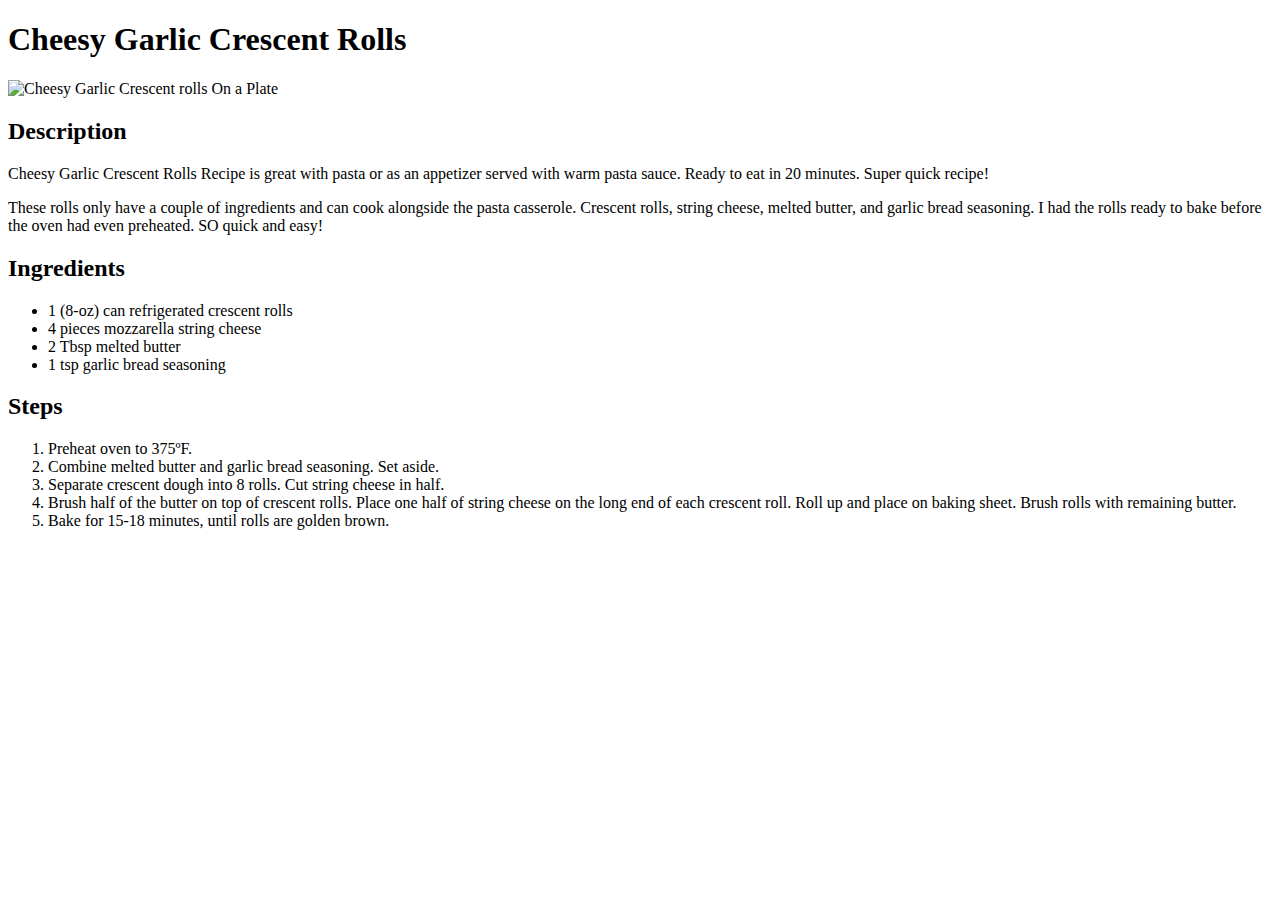
==== recipes/cheesygarliccrescentrolls.html @ e417b45e "Added the ingredients list as well as the steps for the recipe cheesygarliccrescentrolls.html" ====
<!DOCTYPE html>
<html lang="en">
<head>
    <meta charset="UTF-8">
    <meta name="viewport" content="width=device-width, initial-scale=1.0">
    <title>Cheesy Garlic Crescent Rolls</title>
</head>
<body>
    <h1>Cheesy Garlic Crescent Rolls</h1>
    <img src="https://www.plainchicken.com/wp-content/uploads/2019/11/cheesy-garlic-crescents-1-2-640x959.jpg" alt="Cheesy Garlic Crescent rolls On a Plate">
    <h2>Description</h2>
    <p>Cheesy Garlic Crescent Rolls Recipe is great with pasta or as an appetizer served with warm pasta sauce. Ready to eat in 20 minutes. Super quick recipe!</p>
    <p>These rolls only have a couple of ingredients and can cook alongside the pasta casserole. Crescent rolls, string cheese, melted butter, and garlic bread seasoning. I had the rolls ready to bake before the oven had even preheated. SO quick and easy!</p>
    <h2>Ingredients</h2>
    <ul>
        <li>1 (8-oz) can refrigerated crescent rolls</li>
        <li>4 pieces mozzarella string cheese</li>
        <li>2 Tbsp melted butter</li>
        <li>1 tsp garlic bread seasoning</li>
    </ul>
    <h2>Steps</h2>
    <ol>
        <li>Preheat oven to 375ºF.</li>
        <li>Combine melted butter and garlic bread seasoning. Set aside.</li>
        <li>Separate crescent dough into 8 rolls. Cut string cheese in half.</li>
        <li>Brush half of the butter on top of crescent rolls. Place one half of string cheese on the long end of each crescent roll. Roll up and place on baking sheet. Brush rolls with remaining butter.</li>
        <li>Bake for 15-18 minutes, until rolls are golden brown.</li>
    </ol>
</body>
</html>
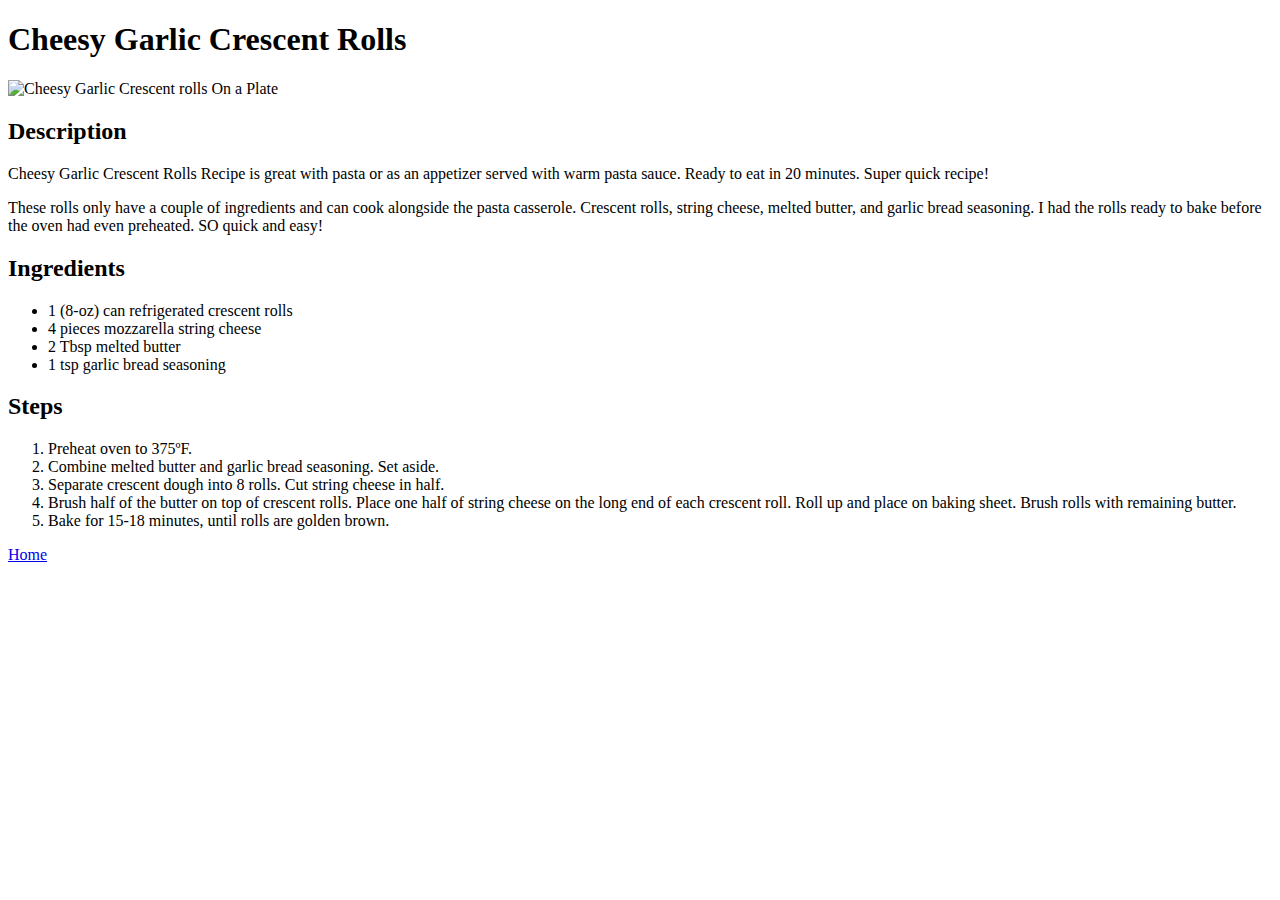
==== commit 49c792b2: "Prepended index.html links to make sure theres no issues. Added a home link to each recipe to let th" ====
--- a/recipes/cheesygarliccrescentrolls.html
+++ b/recipes/cheesygarliccrescentrolls.html
@@ -26,5 +26,6 @@
         <li>Brush half of the butter on top of crescent rolls. Place one half of string cheese on the long end of each crescent roll. Roll up and place on baking sheet. Brush rolls with remaining butter.</li>
         <li>Bake for 15-18 minutes, until rolls are golden brown.</li>
     </ol>
+    <a href="../index.html">Home</a>
 </body>
 </html>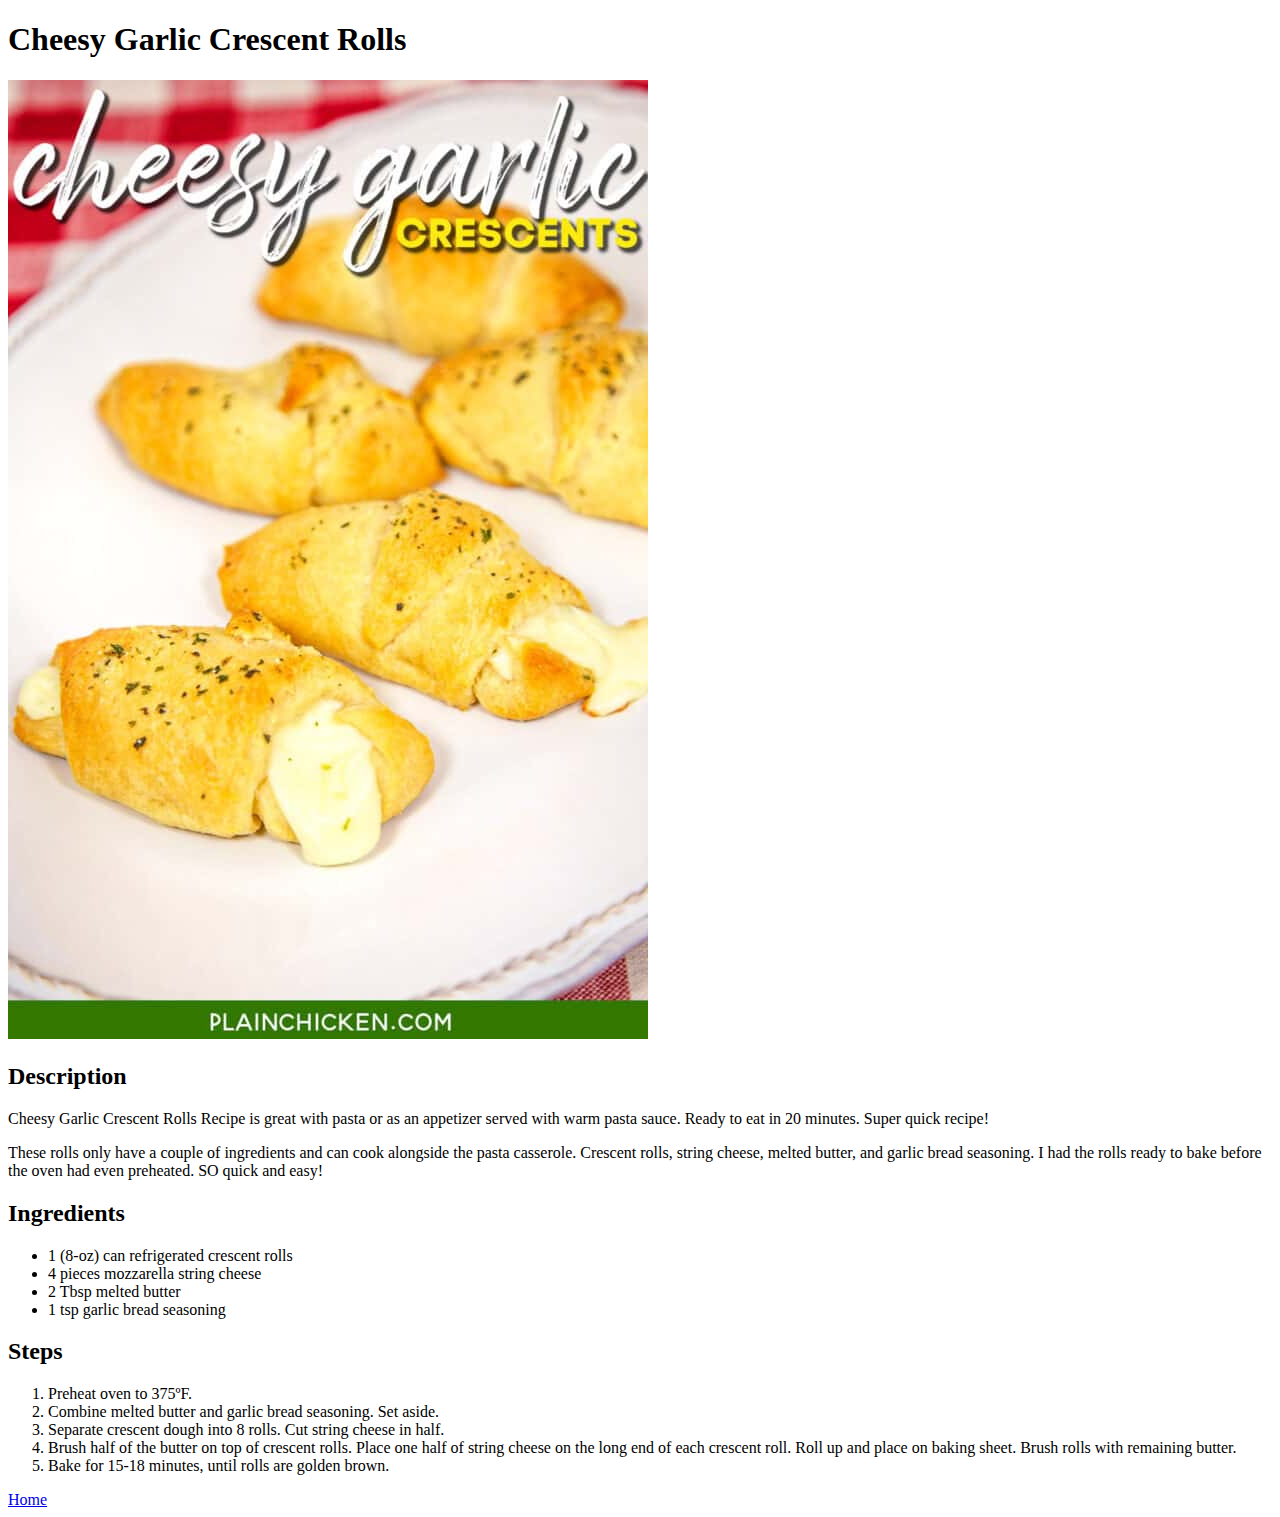
==== commit 10199479: "Changed the image links to be relevant and grabbing from the files instead of online" ====
--- a/recipes/cheesygarliccrescentrolls.html
+++ b/recipes/cheesygarliccrescentrolls.html
@@ -7,7 +7,7 @@
 </head>
 <body>
     <h1>Cheesy Garlic Crescent Rolls</h1>
-    <img src="https://www.plainchicken.com/wp-content/uploads/2019/11/cheesy-garlic-crescents-1-2-640x959.jpg" alt="Cheesy Garlic Crescent rolls On a Plate">
+    <img src="../images/CheesyCrescents.jpg" alt="Cheesy Garlic Crescent rolls On a Plate">
     <h2>Description</h2>
     <p>Cheesy Garlic Crescent Rolls Recipe is great with pasta or as an appetizer served with warm pasta sauce. Ready to eat in 20 minutes. Super quick recipe!</p>
     <p>These rolls only have a couple of ingredients and can cook alongside the pasta casserole. Crescent rolls, string cheese, melted butter, and garlic bread seasoning. I had the rolls ready to bake before the oven had even preheated. SO quick and easy!</p>
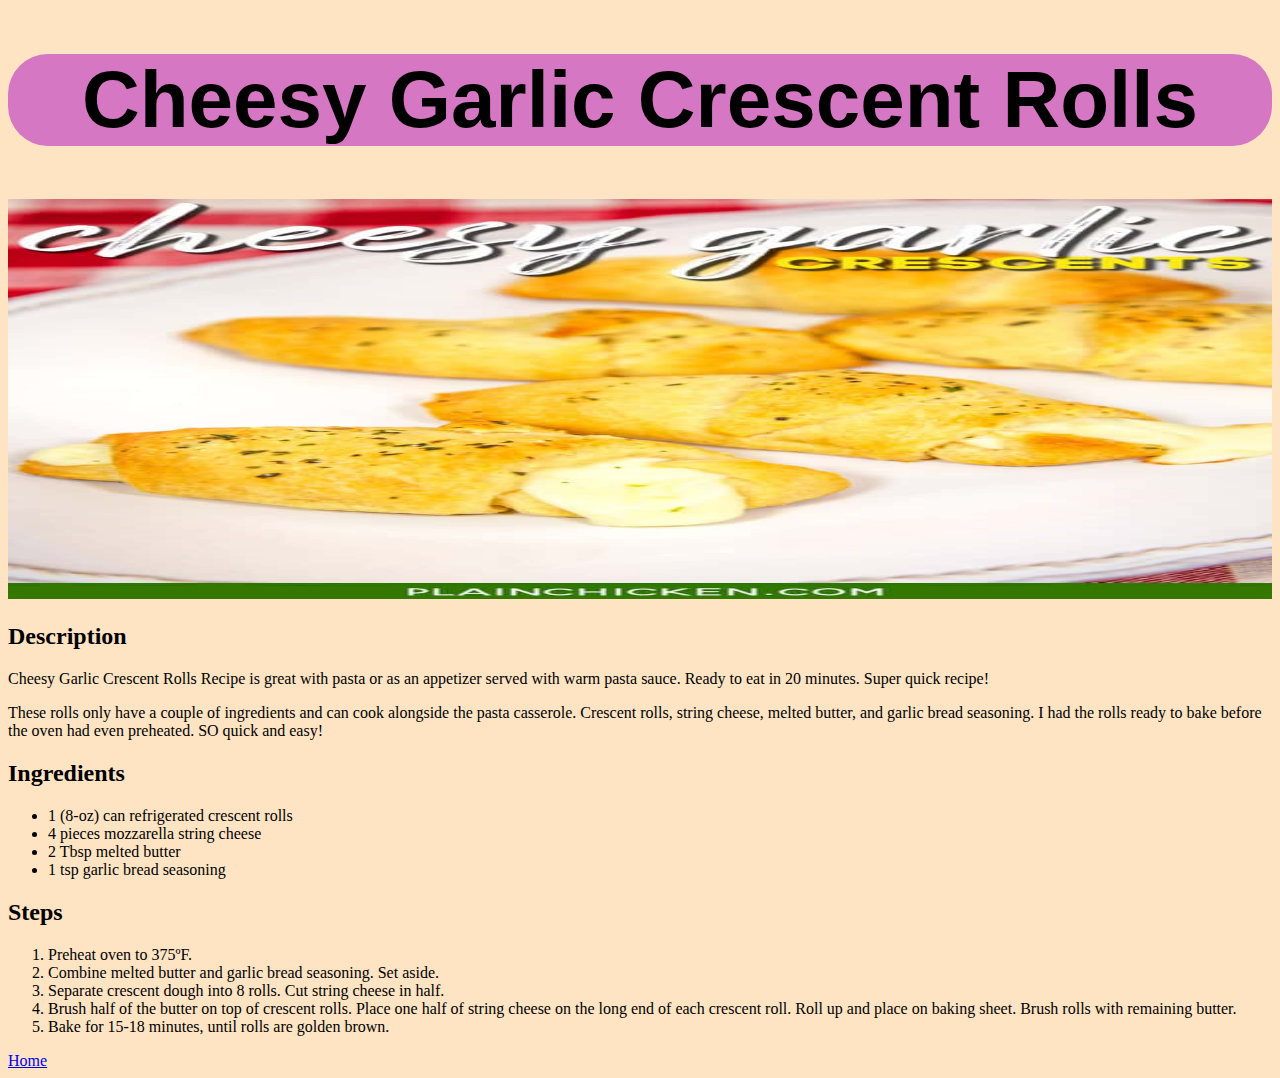
==== commit 555cc1c1: "Linked the style.css to the other recipes" ====
--- a/recipes/cheesygarliccrescentrolls.html
+++ b/recipes/cheesygarliccrescentrolls.html
@@ -4,9 +4,10 @@
     <meta charset="UTF-8">
     <meta name="viewport" content="width=device-width, initial-scale=1.0">
     <title>Cheesy Garlic Crescent Rolls</title>
+    <link rel="stylesheet" href="../style.css">
 </head>
 <body>
-    <h1>Cheesy Garlic Crescent Rolls</h1>
+    <h1 id="main-heading">Cheesy Garlic Crescent Rolls</h1>
     <img src="../images/CheesyCrescents.jpg" alt="Cheesy Garlic Crescent rolls On a Plate">
     <h2>Description</h2>
     <p>Cheesy Garlic Crescent Rolls Recipe is great with pasta or as an appetizer served with warm pasta sauce. Ready to eat in 20 minutes. Super quick recipe!</p>
--- a/style.css
+++ b/style.css
@@ -0,0 +1,24 @@
+body {
+    background-color: bisque;
+}
+#main-heading {
+    font-family:Arial, Helvetica, sans-serif;
+    font-size: 80px;
+    background-color: rgba(171, 10, 192, 0.5);
+    text-align: center;
+    border-radius: 40px;
+}
+
+.recipes {
+    text-align: center;
+    font-family: Georgia, 'Times New Roman', Times, serif;
+    font-size: 40px;
+    background-color: rgba(76, 92, 238, 0.199);
+    border-radius: 25px;
+    list-style: none;
+}
+
+img {
+    width: 100%;
+    height: 400px;
+}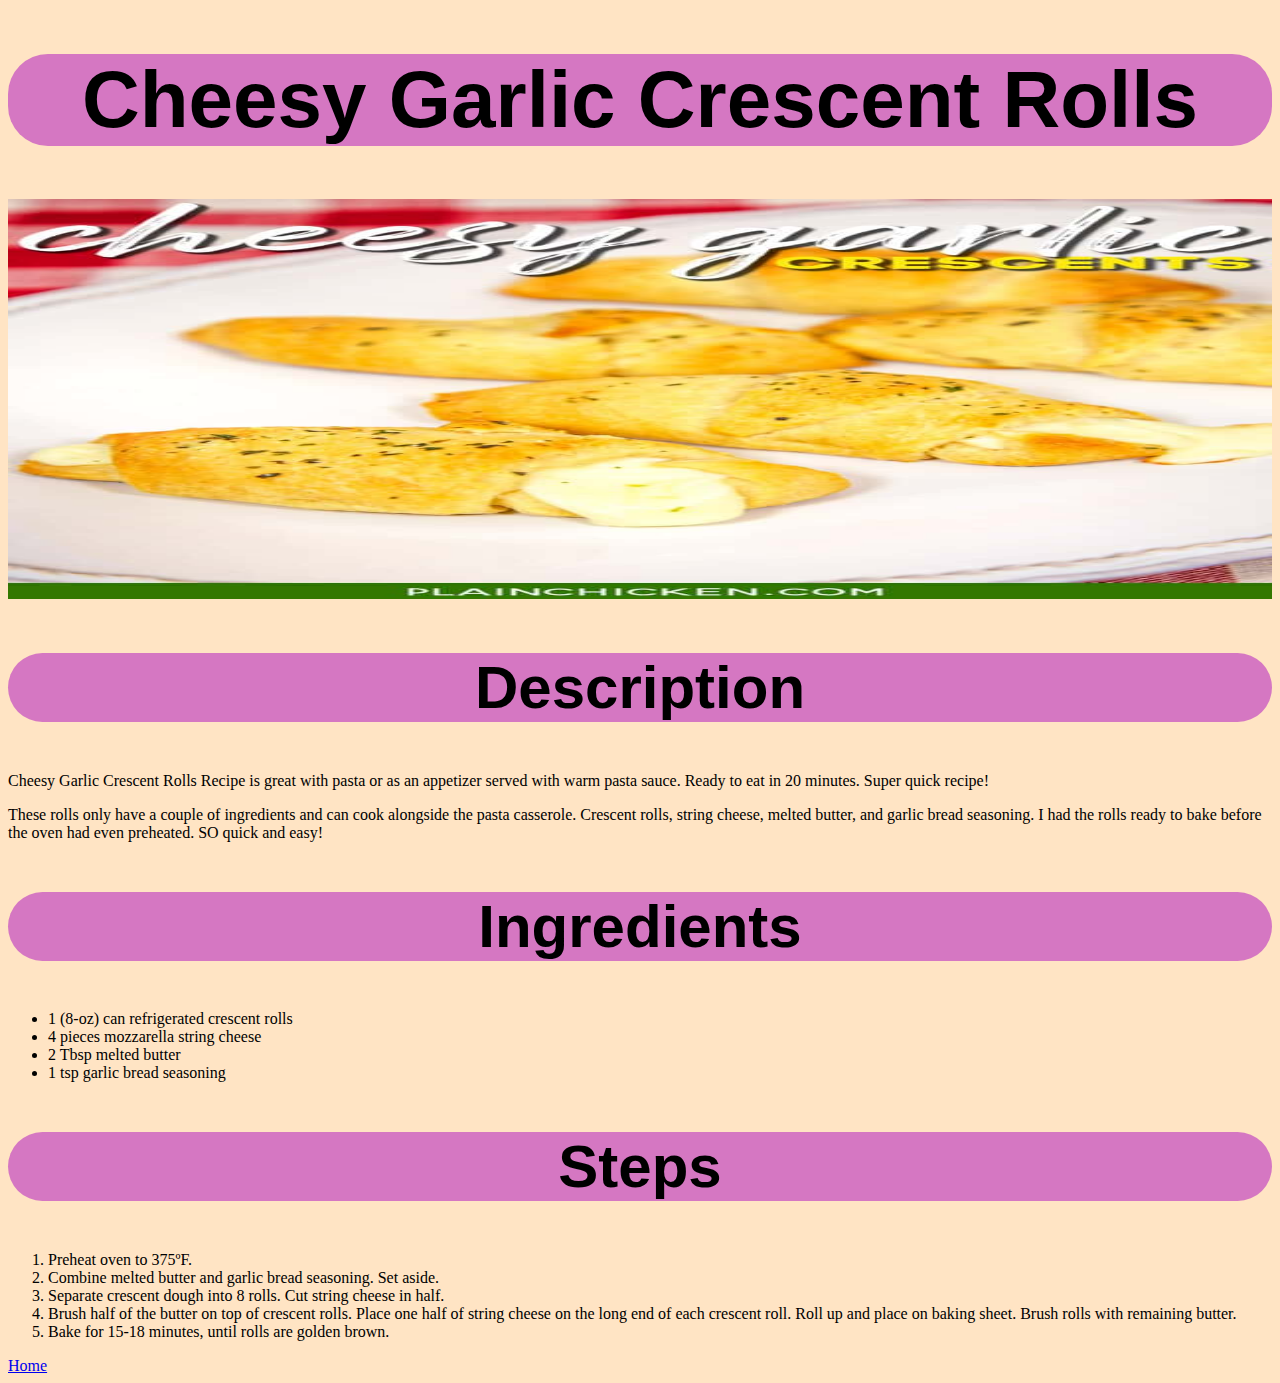
==== commit cbda7a27: "Added a headings class so that all headings had some of the styling of the main heading but the main" ====
--- a/recipes/cheesygarliccrescentrolls.html
+++ b/recipes/cheesygarliccrescentrolls.html
@@ -7,19 +7,19 @@
     <link rel="stylesheet" href="../style.css">
 </head>
 <body>
-    <h1 id="main-heading">Cheesy Garlic Crescent Rolls</h1>
+    <h1 class="headings" id="main-heading">Cheesy Garlic Crescent Rolls</h1>
     <img src="../images/CheesyCrescents.jpg" alt="Cheesy Garlic Crescent rolls On a Plate">
-    <h2>Description</h2>
-    <p>Cheesy Garlic Crescent Rolls Recipe is great with pasta or as an appetizer served with warm pasta sauce. Ready to eat in 20 minutes. Super quick recipe!</p>
+    <h2 class="headings">Description</h2>
+    <p class="description">Cheesy Garlic Crescent Rolls Recipe is great with pasta or as an appetizer served with warm pasta sauce. Ready to eat in 20 minutes. Super quick recipe!</p>
     <p>These rolls only have a couple of ingredients and can cook alongside the pasta casserole. Crescent rolls, string cheese, melted butter, and garlic bread seasoning. I had the rolls ready to bake before the oven had even preheated. SO quick and easy!</p>
-    <h2>Ingredients</h2>
+    <h2 class="headings">Ingredients</h2>
     <ul>
         <li>1 (8-oz) can refrigerated crescent rolls</li>
         <li>4 pieces mozzarella string cheese</li>
         <li>2 Tbsp melted butter</li>
         <li>1 tsp garlic bread seasoning</li>
     </ul>
-    <h2>Steps</h2>
+    <h2 class="headings">Steps</h2>
     <ol>
         <li>Preheat oven to 375ºF.</li>
         <li>Combine melted butter and garlic bread seasoning. Set aside.</li>
--- a/style.css
+++ b/style.css
@@ -2,11 +2,7 @@
     background-color: bisque;
 }
 #main-heading {
-    font-family:Arial, Helvetica, sans-serif;
     font-size: 80px;
-    background-color: rgba(171, 10, 192, 0.5);
-    text-align: center;
-    border-radius: 40px;
 }
 
 .recipes {
@@ -21,4 +17,12 @@
 img {
     width: 100%;
     height: 400px;
+}
+
+.headings {
+    font-size: 60px;
+    background-color: rgba(171, 10, 192, 0.5);
+    text-align: center;
+    border-radius: 40px;
+    font-family:Arial, Helvetica, sans-serif;
 }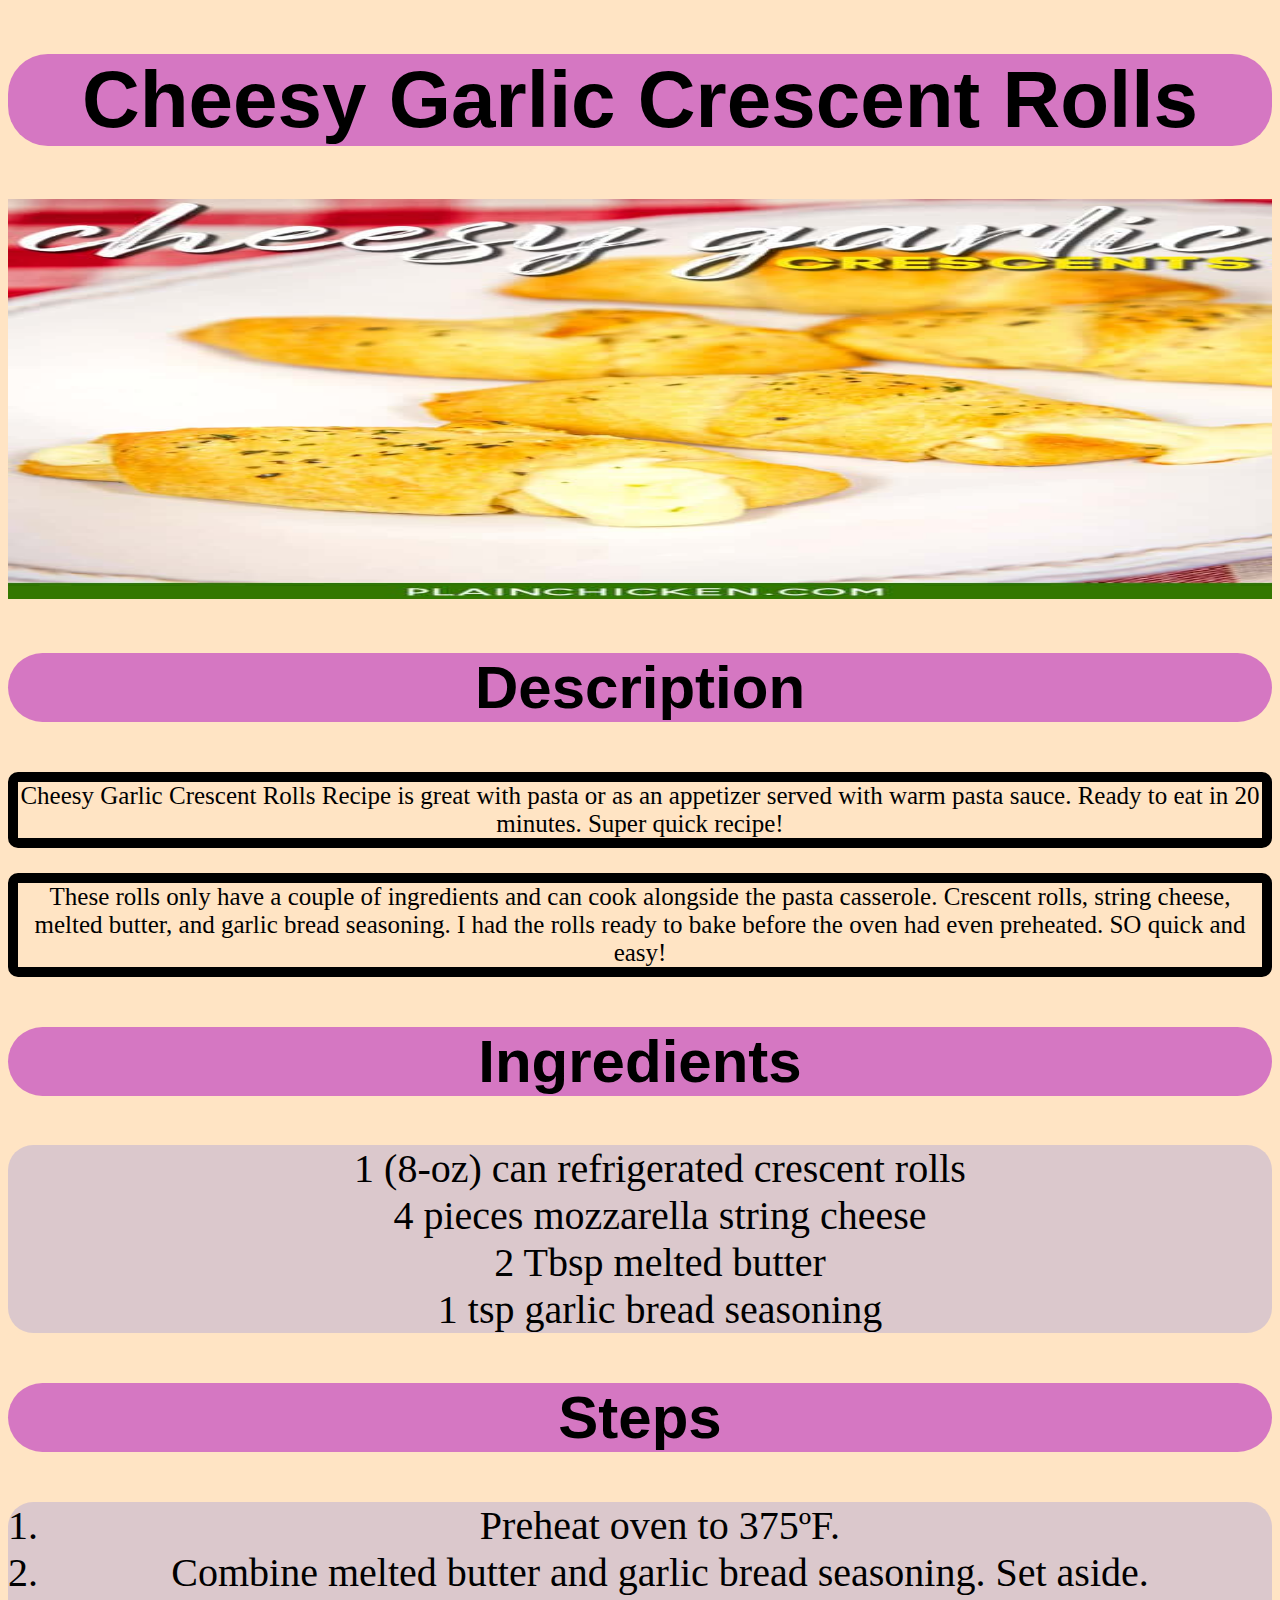
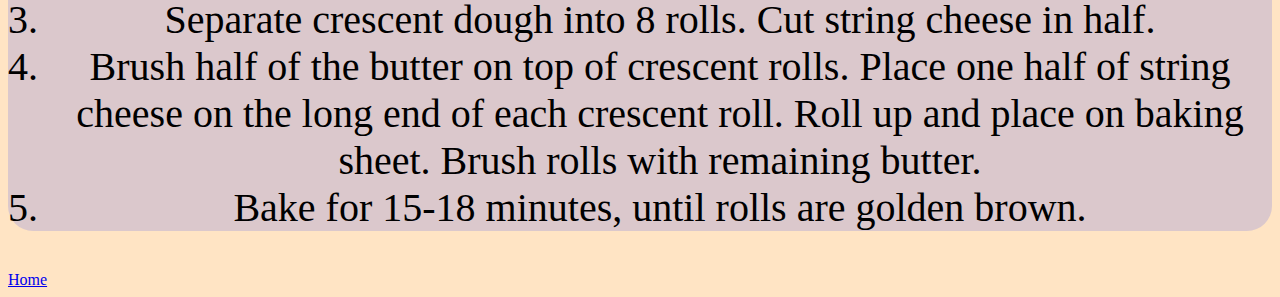
==== commit 5e43e054: "Added a steps class so that the steps in each recipe still had the stylings of the recipes class but" ====
--- a/recipes/cheesygarliccrescentrolls.html
+++ b/recipes/cheesygarliccrescentrolls.html
@@ -11,16 +11,16 @@
     <img src="../images/CheesyCrescents.jpg" alt="Cheesy Garlic Crescent rolls On a Plate">
     <h2 class="headings">Description</h2>
     <p class="description">Cheesy Garlic Crescent Rolls Recipe is great with pasta or as an appetizer served with warm pasta sauce. Ready to eat in 20 minutes. Super quick recipe!</p>
-    <p>These rolls only have a couple of ingredients and can cook alongside the pasta casserole. Crescent rolls, string cheese, melted butter, and garlic bread seasoning. I had the rolls ready to bake before the oven had even preheated. SO quick and easy!</p>
+    <p class="description">These rolls only have a couple of ingredients and can cook alongside the pasta casserole. Crescent rolls, string cheese, melted butter, and garlic bread seasoning. I had the rolls ready to bake before the oven had even preheated. SO quick and easy!</p>
     <h2 class="headings">Ingredients</h2>
-    <ul>
+    <ul class="recipes">
         <li>1 (8-oz) can refrigerated crescent rolls</li>
         <li>4 pieces mozzarella string cheese</li>
         <li>2 Tbsp melted butter</li>
         <li>1 tsp garlic bread seasoning</li>
     </ul>
     <h2 class="headings">Steps</h2>
-    <ol>
+    <ol class="recipes steps">
         <li>Preheat oven to 375ºF.</li>
         <li>Combine melted butter and garlic bread seasoning. Set aside.</li>
         <li>Separate crescent dough into 8 rolls. Cut string cheese in half.</li>
--- a/style.css
+++ b/style.css
@@ -25,4 +25,18 @@
     text-align: center;
     border-radius: 40px;
     font-family:Arial, Helvetica, sans-serif;
+}
+
+.description {
+    font-family: Georgia, 'Times New Roman', Times, serif;
+    font-size: 25px;
+    border-radius: 10px;
+    border-width: 10px;
+    border-color: black;
+    text-align: center;
+    border-style: solid;
+}
+
+.steps {
+    list-style: decimal;
 }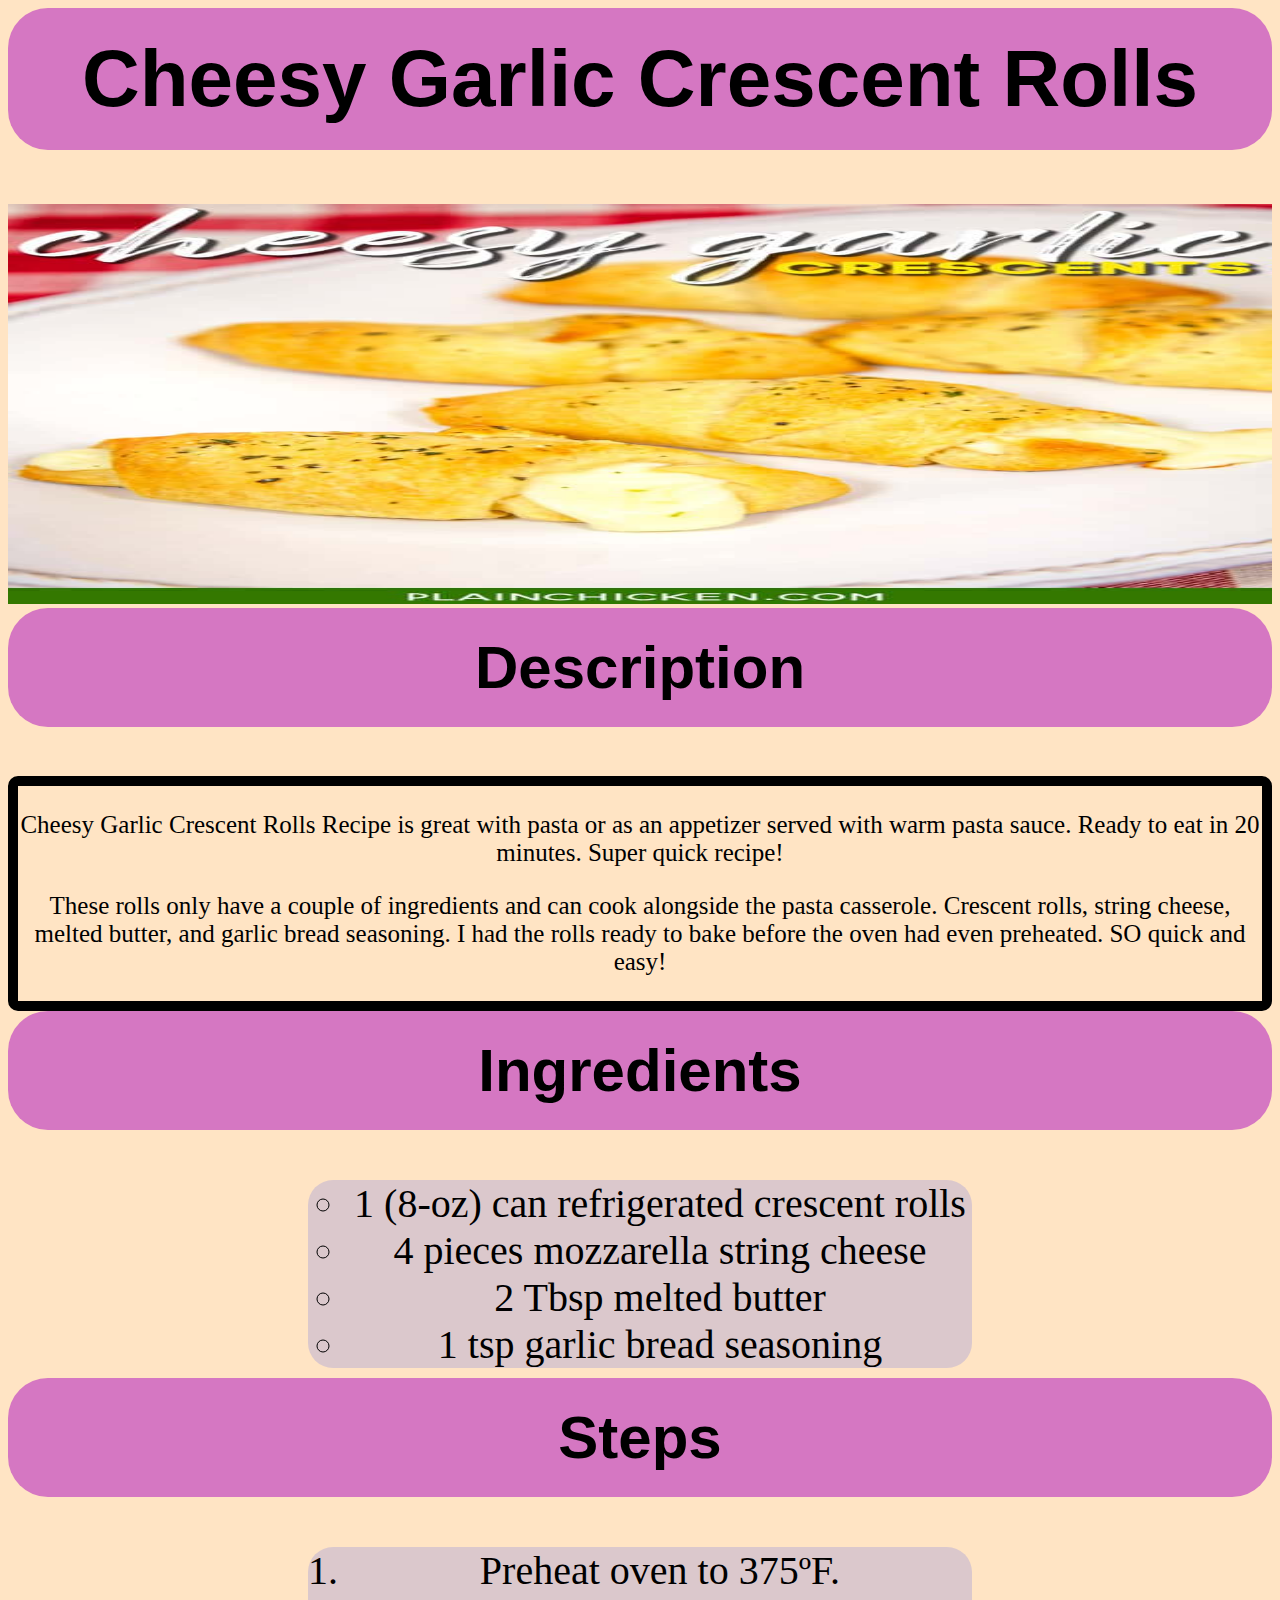
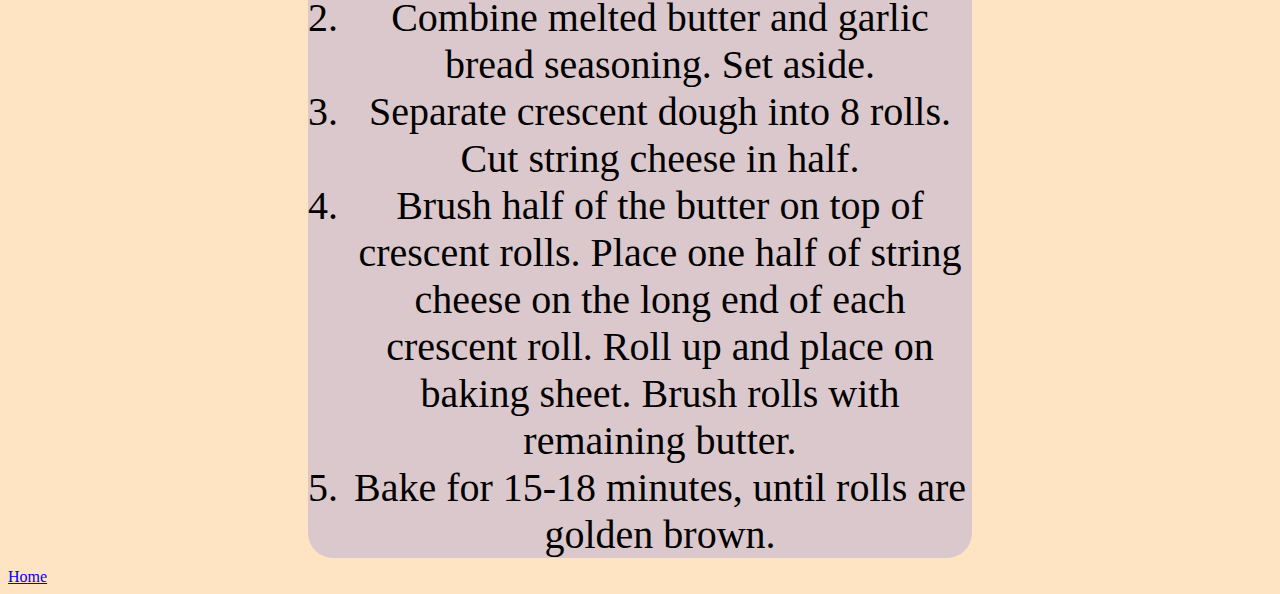
==== commit 36487323: "Added more css to add some margin and padding to make it look nicer. Added a div element to make one" ====
--- a/recipes/cheesygarliccrescentrolls.html
+++ b/recipes/cheesygarliccrescentrolls.html
@@ -10,10 +10,12 @@
     <h1 class="headings" id="main-heading">Cheesy Garlic Crescent Rolls</h1>
     <img src="../images/CheesyCrescents.jpg" alt="Cheesy Garlic Crescent rolls On a Plate">
     <h2 class="headings">Description</h2>
-    <p class="description">Cheesy Garlic Crescent Rolls Recipe is great with pasta or as an appetizer served with warm pasta sauce. Ready to eat in 20 minutes. Super quick recipe!</p>
-    <p class="description">These rolls only have a couple of ingredients and can cook alongside the pasta casserole. Crescent rolls, string cheese, melted butter, and garlic bread seasoning. I had the rolls ready to bake before the oven had even preheated. SO quick and easy!</p>
+    <div class="description">
+        <p>Cheesy Garlic Crescent Rolls Recipe is great with pasta or as an appetizer served with warm pasta sauce. Ready to eat in 20 minutes. Super quick recipe!</p>
+        <p>These rolls only have a couple of ingredients and can cook alongside the pasta casserole. Crescent rolls, string cheese, melted butter, and garlic bread seasoning. I had the rolls ready to bake before the oven had even preheated. SO quick and easy!</p>
+    </div>
     <h2 class="headings">Ingredients</h2>
-    <ul class="recipes">
+    <ul class="recipes ingredients">
         <li>1 (8-oz) can refrigerated crescent rolls</li>
         <li>4 pieces mozzarella string cheese</li>
         <li>2 Tbsp melted butter</li>
--- a/style.css
+++ b/style.css
@@ -12,6 +12,15 @@
     background-color: rgba(76, 92, 238, 0.199);
     border-radius: 25px;
     list-style: none;
+    margin: 10px 300px;
+}
+
+.recipe-name {
+    padding: 25px;
+}
+
+.ingredients {
+    list-style: circle;
 }
 
 img {
@@ -25,6 +34,8 @@
     text-align: center;
     border-radius: 40px;
     font-family:Arial, Helvetica, sans-serif;
+    padding: 25px;
+    margin-top: 0px;
 }
 
 .description {
@@ -35,6 +46,7 @@
     border-color: black;
     text-align: center;
     border-style: solid;
+    padding: 0px;
 }
 
 .steps {
